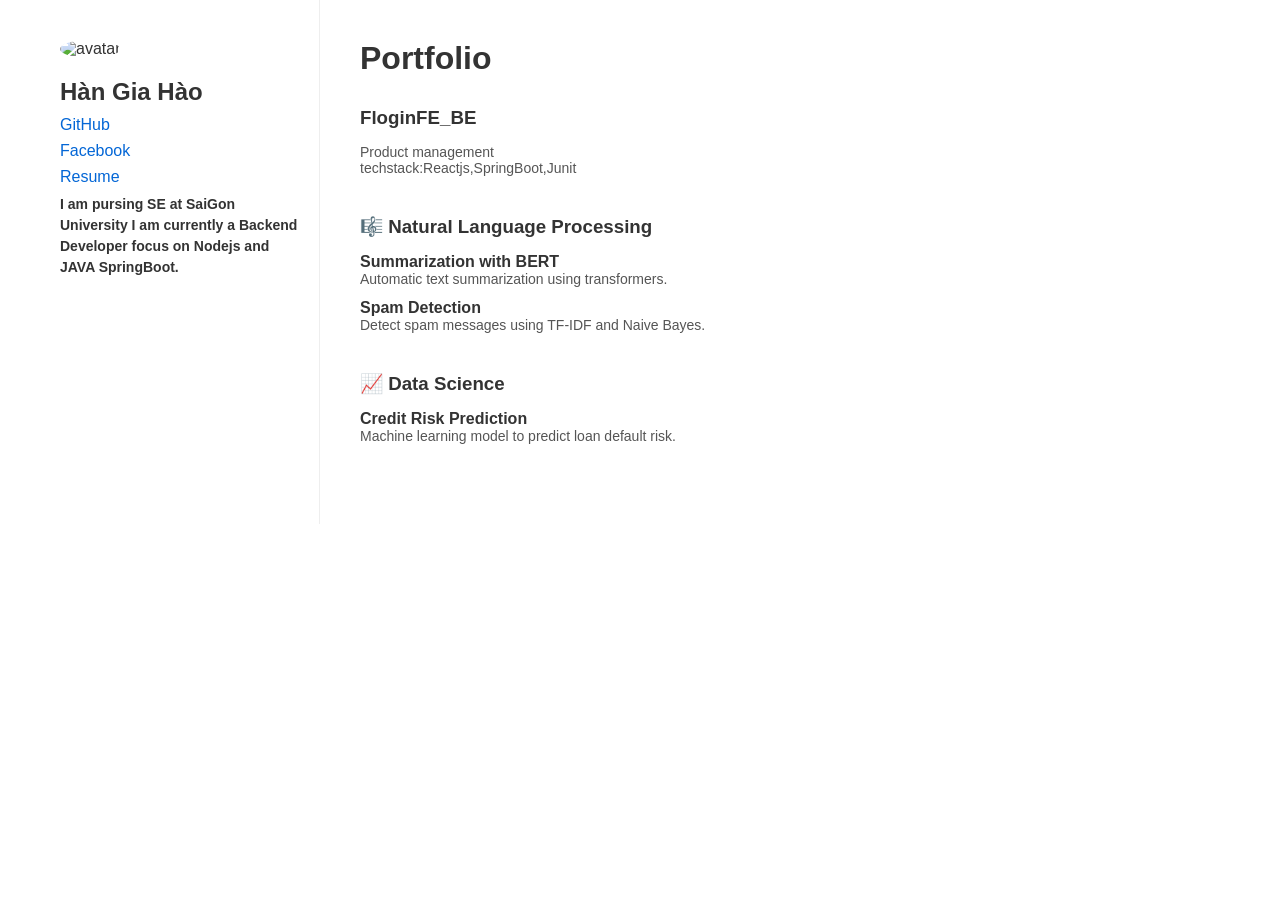
==== index.html @ c5663f25 "GH" ====
<!DOCTYPE html>
<html lang="en">
<head>
    <meta charset="UTF-8">
    <title>Minimal Portfolio</title>
    <link rel="stylesheet" href="style.css">
</head>
<body>

<div class="container">

    <!-- Sidebar -->
    <aside class="sidebar">
        <img src="avatar.jpg" alt="avatar" class="avatar">

        <h1>Hàn Gia Hào</h1>

        <div class="links">
            <a href="https://github.com/Haohan2004">GitHub</a>
            <a href="https://www.facebook.com/giahan.hao.58/">Facebook</a>
            <a href="https://www.instagram.com/hgh.1235/">Resume</a>
        </div>
         <h2 class="bio">
           I am pursing SE at SaiGon University
        I am currently a Backend Developer focus on Nodejs and JAVA SpringBoot.

         </h1>
    </aside>

    <!-- Main content -->
    <main class="content">

        <h2>Portfolio</h2>

        <section class="category">
           <h3>FloginFE_BE</h3>

            <div class="project">
                <p>Product management</p>
                                <p>techstack:Reactjs,SpringBoot,Junit</p>

            </div>

          
        </section>

        <section class="category">
            <h3>🎼 Natural Language Processing</h3>

            <div class="project">
                <h4>Summarization with BERT</h4>
                <p>Automatic text summarization using transformers.</p>
            </div>

            <div class="project">
                <h4>Spam Detection</h4>
                <p>Detect spam messages using TF-IDF and Naive Bayes.</p>
            </div>
        </section>

        <section class="category">
            <h3>📈 Data Science</h3>

            <div class="project">
                <h4>Credit Risk Prediction</h4>
                <p>Machine learning model to predict loan default risk.</p>
            </div>
        </section>

    </main>

</div>

</body>
</html>
---- style.css ----
*{
  margin:0;
  padding:0;
  box-sizing:border-box;
  font-family: Arial, Helvetica, sans-serif;
}

body{
  background:#ffffff;
  color:#333;
}

.container{
  display:flex;
  max-width:1200px;
  margin:auto;
}

/* Sidebar */

.sidebar{
  width:280px;
  padding:40px 20px;
  border-right:1px solid #eee;
}

.avatar{
  width:120px;
  border-radius:50%;
  margin-bottom:20px;
}

.sidebar h1{
  font-size:24px;
  margin-bottom:10px;
}

.bio{
  font-size:14px;
  margin-bottom:20px;
  line-height:1.5;
}

.links a{
  display:block;
  margin-bottom:8px;
  text-decoration:none;
  color:#0366d6;
}

/* Main */

.content{
  flex:1;
  padding:40px;
}

.content h2{
  font-size:32px;
  margin-bottom:30px;
}

.category{
  margin-bottom:40px;
}

.category h3{
  margin-bottom:15px;
}

.project{
  margin-bottom:12px;
}

.project h4{
  font-size:16px;
}

.project p{
  font-size:14px;
  color:#555;
}
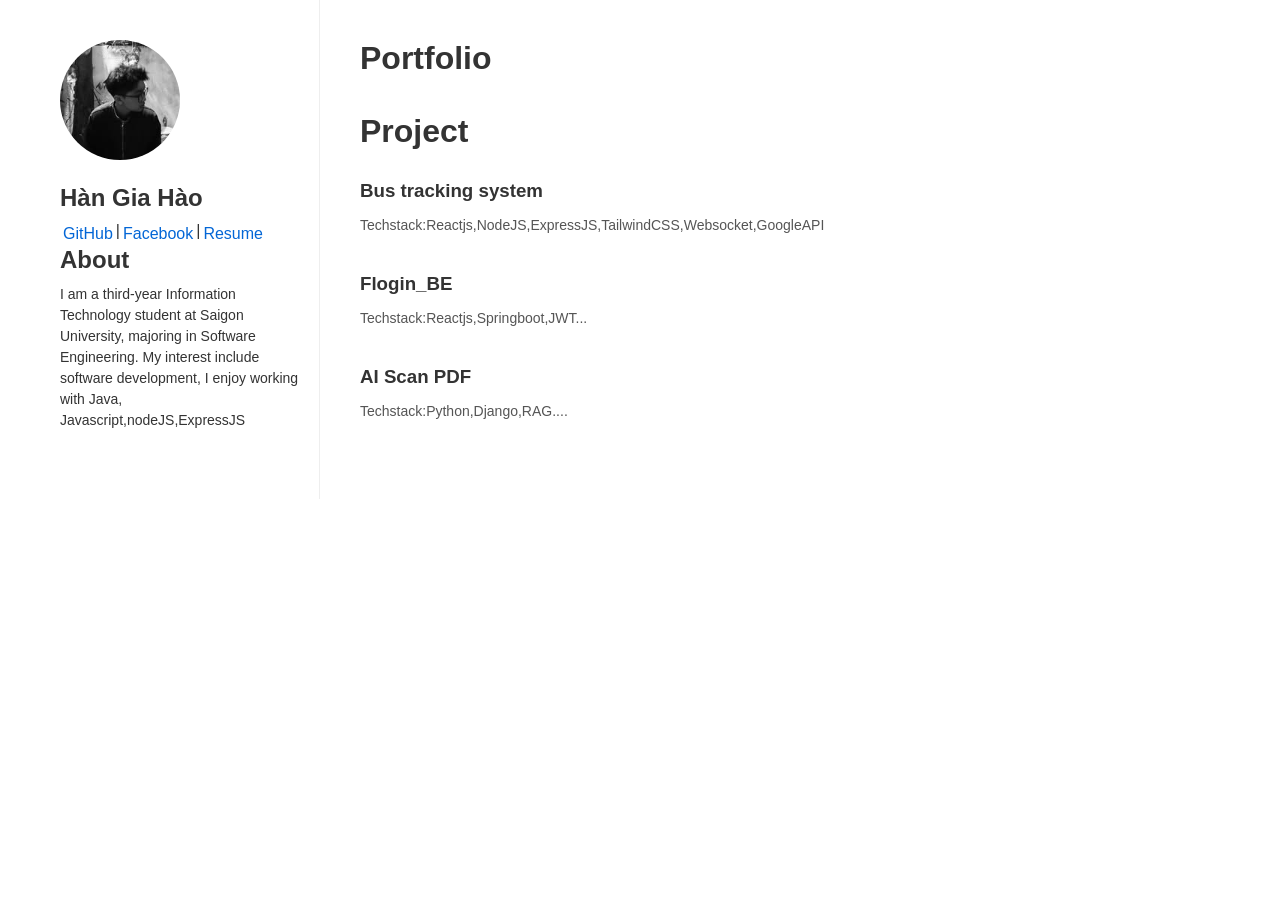
==== commit 7c1880fc: "GH" ====
--- a/index.html
+++ b/index.html
@@ -16,28 +16,31 @@
         <h1>Hàn Gia Hào</h1>
 
         <div class="links">
-            <a href="https://github.com/Haohan2004">GitHub</a>
-            <a href="https://www.facebook.com/giahan.hao.58/">Facebook</a>
-            <a href="https://www.instagram.com/hgh.1235/">Resume</a>
+            <a href="https://github.com/Haohan2004">GitHub</a>|
+            <a href="https://www.facebook.com/giahan.hao.58/">Facebook</a>|
+            <a href="resume.pdf">Resume</a>
         </div>
-         <h2 class="bio">
-           I am pursing SE at SaiGon University
-        I am currently a Backend Developer focus on Nodejs and JAVA SpringBoot.
+        <h1>About</h1>
+         <p class="bio">
+        I am a third-year Information Technology student at Saigon University, majoring in Software Engineering. My interest include software development, I enjoy working with Java, Javascript,nodeJS,ExpressJS
 
-         </h1>
+         </p>
     </aside>
 
     <!-- Main content -->
     <main class="content">
 
-        <h2>Portfolio</h2>
+        <h1>Portfolio</h1>
+        <br/>
+        <br/>
+        <h2>Project</h2>
 
         <section class="category">
-           <h3>FloginFE_BE</h3>
+           <h3>Bus tracking system</h3>
 
             <div class="project">
-                <p>Product management</p>
-                                <p>techstack:Reactjs,SpringBoot,Junit</p>
+                <p></p>
+             <p>Techstack:Reactjs,NodeJS,ExpressJS,TailwindCSS,Websocket,GoogleAPI</p>
 
             </div>
 
@@ -45,28 +48,23 @@
         </section>
 
         <section class="category">
-            <h3>🎼 Natural Language Processing</h3>
 
             <div class="project">
-                <h4>Summarization with BERT</h4>
-                <p>Automatic text summarization using transformers.</p>
+            <h3>Flogin_BE</h3>
+            <p>Techstack:Reactjs,Springboot,JWT...</p>
             </div>
 
-            <div class="project">
-                <h4>Spam Detection</h4>
-                <p>Detect spam messages using TF-IDF and Naive Bayes.</p>
-            </div>
+          
         </section>
-
-        <section class="category">
-            <h3>📈 Data Science</h3>
+     <section class="category">
 
             <div class="project">
-                <h4>Credit Risk Prediction</h4>
-                <p>Machine learning model to predict loan default risk.</p>
+            <h3>AI Scan PDF</h3>
+            <p>Techstack:Python,Django,RAG....</p>
             </div>
+
+          
         </section>
-
     </main>
 
 </div>
--- a/style.css
+++ b/style.css
@@ -46,8 +46,14 @@
   margin-bottom:8px;
   text-decoration:none;
   color:#0366d6;
+  margin:3px;
 }
 
+.links{
+  display:flex;
+  flex-direction:row;
+
+}
 /* Main */
 
 .content{
